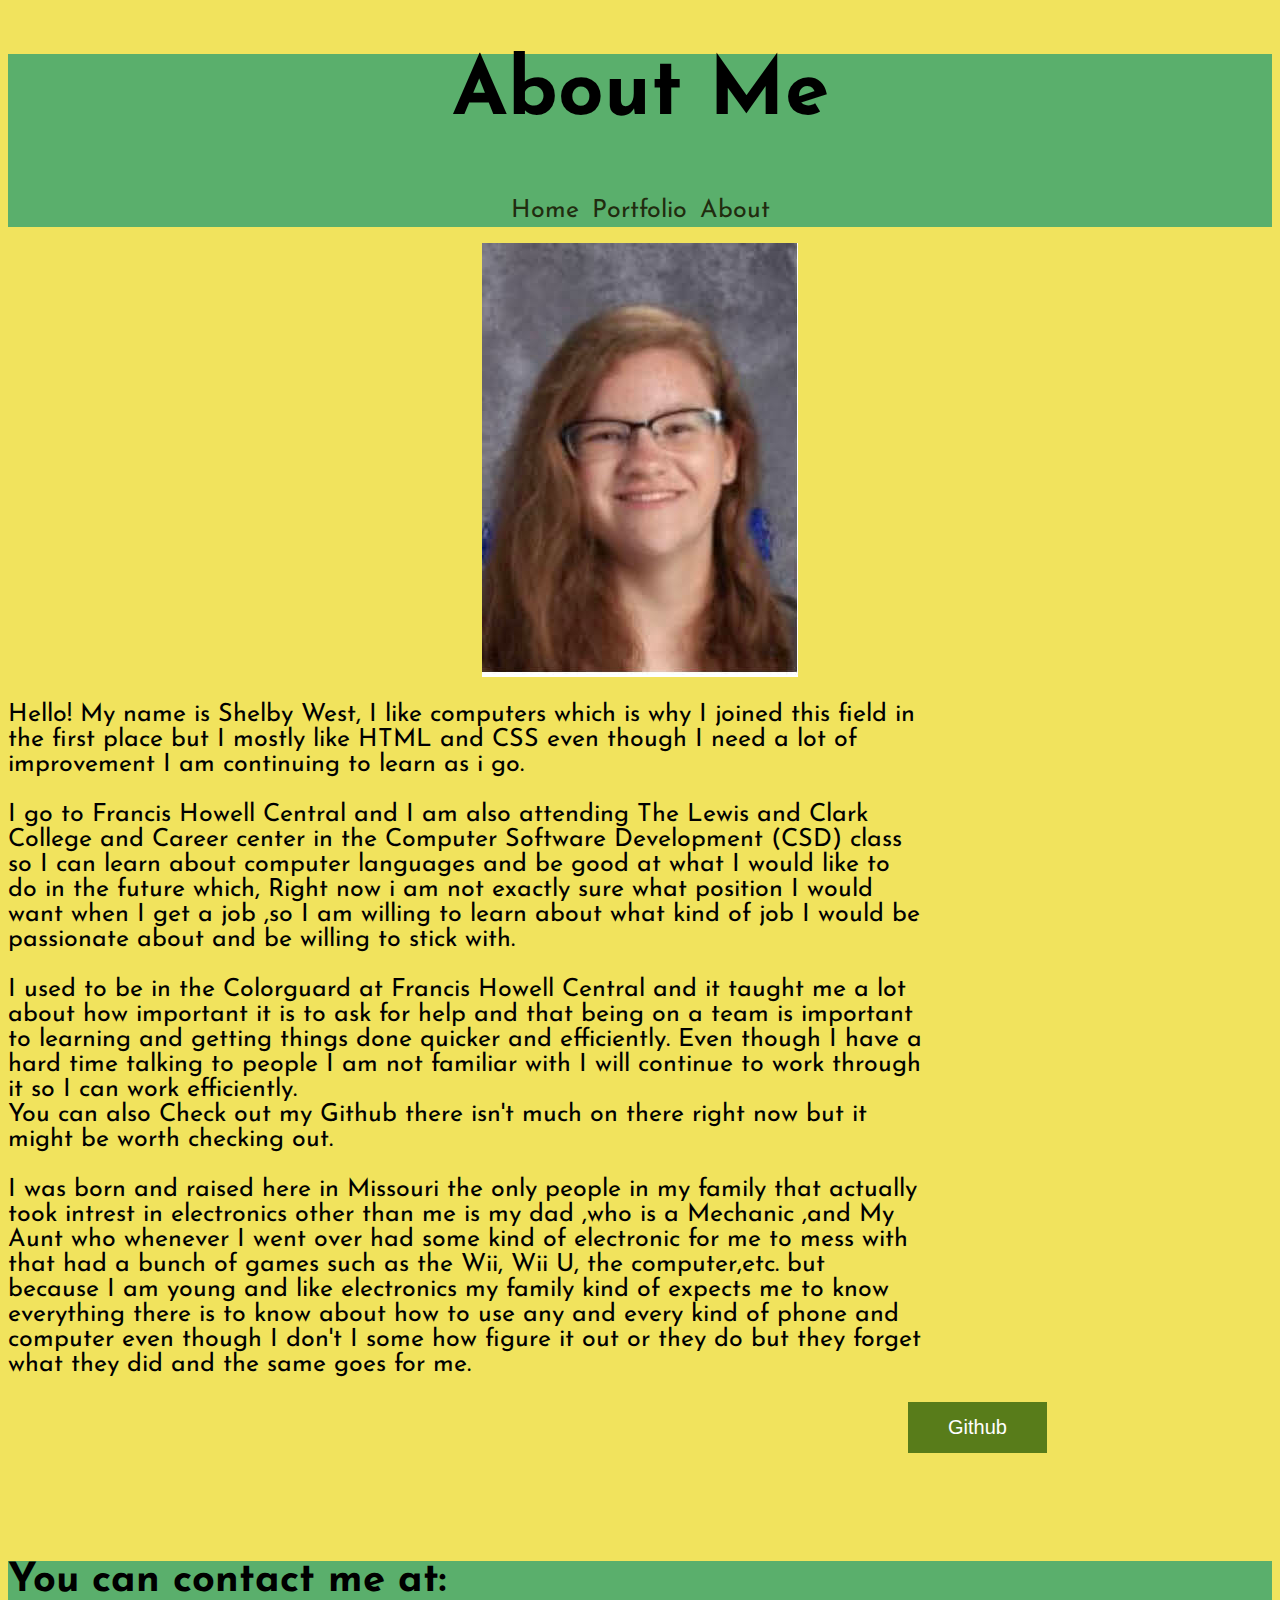
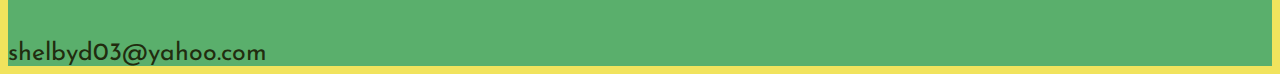
==== About.html @ 76b96e3e "new file:   About.html 	modified:   index.css 	modified:   index.html 	modified:   portfolio.html" ====
<!DOCTYPE html>
<html>
  <head>
    <meta charset="UTF-8">
    <link rel="stylesheet" href="index.css">
    <link rel="preconnect" href="https://fonts.gstatic.com">
    <link href="https://fonts.googleapis.com/css2?family=Josefin+Sans&display=swap" rel="stylesheet">
    <title>About Me</title>
  </head>
  <body>
      <header>
        <h1>About Me</h1>
      <!-- navbar -->
     <nav>
        <a href="index.html">Home</a></li>
        <a href="portfolio.html">Portfolio</a>
        <a href="About.html">About</a>
     </nav>
    </header>
    <br>
    <!--info-->
    <img src="IMG_0755.jpg" alt="me" class="center">
    <p>
      Hello! My name is Shelby West, I like computers which is why I joined this field in the first place but I mostly like HTML and CSS even though I need a lot of improvement I am continuing to learn as i go.<br>
     <br>
      I go to Francis Howell Central and I am also attending The Lewis and Clark College and Career center in the Computer Software Development (CSD) class so I can learn about computer languages and be good at what I would like to do in the future
      which, Right now i am not exactly sure what position I would want when I get a job ,so I am willing to learn about what kind of job I would be passionate about and be willing to stick with.<br> 
      <br>
      I used to be in the Colorguard at Francis Howell Central and it taught me a lot about how important it is to ask for help and that being on a team is important to learning and getting things done quicker and efficiently. Even though I have a hard time talking to people I am not familiar with I will continue to work through it so I can work efficiently.
      <br>
      You can also Check out my Github there isn't much on there right now but it might be worth checking out.
      <br>
      <br>

      I was born and raised here in Missouri the only people in my family that actually took intrest in electronics other than me is my dad ,who is a Mechanic ,and My Aunt who whenever I went over had some kind of electronic for me to mess with that had a bunch of games such as the Wii, Wii U, the computer,etc.
      but because I am young and like electronics my family kind of expects me to know everything there is to know about how to use any and every kind of phone and computer even though I don't I some how figure it out or they do but they forget what they did and the same goes for me.
    </p>
    <form action=https://github.com/shelby778>
        <button class="button-2" >Github</button>
    <br>
    <br>
    <br>
    <div class="bottom">
        <h3>You can contact me at:</h3>
          <a href="mailto:shelbyd03@yahoo.com">shelbyd03@yahoo.com</a>
      </div>
  </body>
</html>
---- index.css ----
header{
    text-align:center;
    font-size:40px;
    background-color: rgb(90, 175, 108);
    text-decoration: none;
}

h2{
    font-size:45px;
    color:rgb(83, 82, 82);
}

p{
 font-size:25px;
 margin-right:350px;
}

body{
    background-color:rgb(241, 227, 93);
    font-family: 'Josefin Sans', sans-serif;
}

a{
    font-size:25px;
    text-decoration:none;
    color:rgb(33, 44, 15);
}

a:hover{
   color:rgb(224, 248, 185);
}

.center{
    display: block;
    margin-left: auto;
    margin-right: auto;
}

.bottom{
    background-color: rgb(90, 175, 108);
    bottom:20%;
}

h3{
    font-size:40px;
}

.button{
    background-color:red;
    border:none;
    color:white;
    text-align:center;
    text-decoration:none;
    display:block;
    font-size:30px;
    margin:4px 2px;
    cursor:pointer;
    padding:20px 46px;
}

.button:hover {
    background-color:rgb(160, 31, 31)
}

.center-btn{
    margin: 0;
    position: absolute;
    top:30%;
    left: 50%;
    transform: translate(-50%, -50%);
}

.button-2{
    background-color:rgb(88, 124, 26);
    border:none;
    color:white;
    text-align:center;
    text-decoration:none;
    display:block;
    font-size:20px;
    margin:20px 900px;
    cursor:pointer;
    padding:14px 40px; 
}

.button-2:hover{
    background-color:rgb(15, 56, 15)
}
/* Mobile Devices */
@media only screen and (max-width:480px){
    
}

/* Tablet and Desktop Devices */
@media only screen and (min-width:481px){}
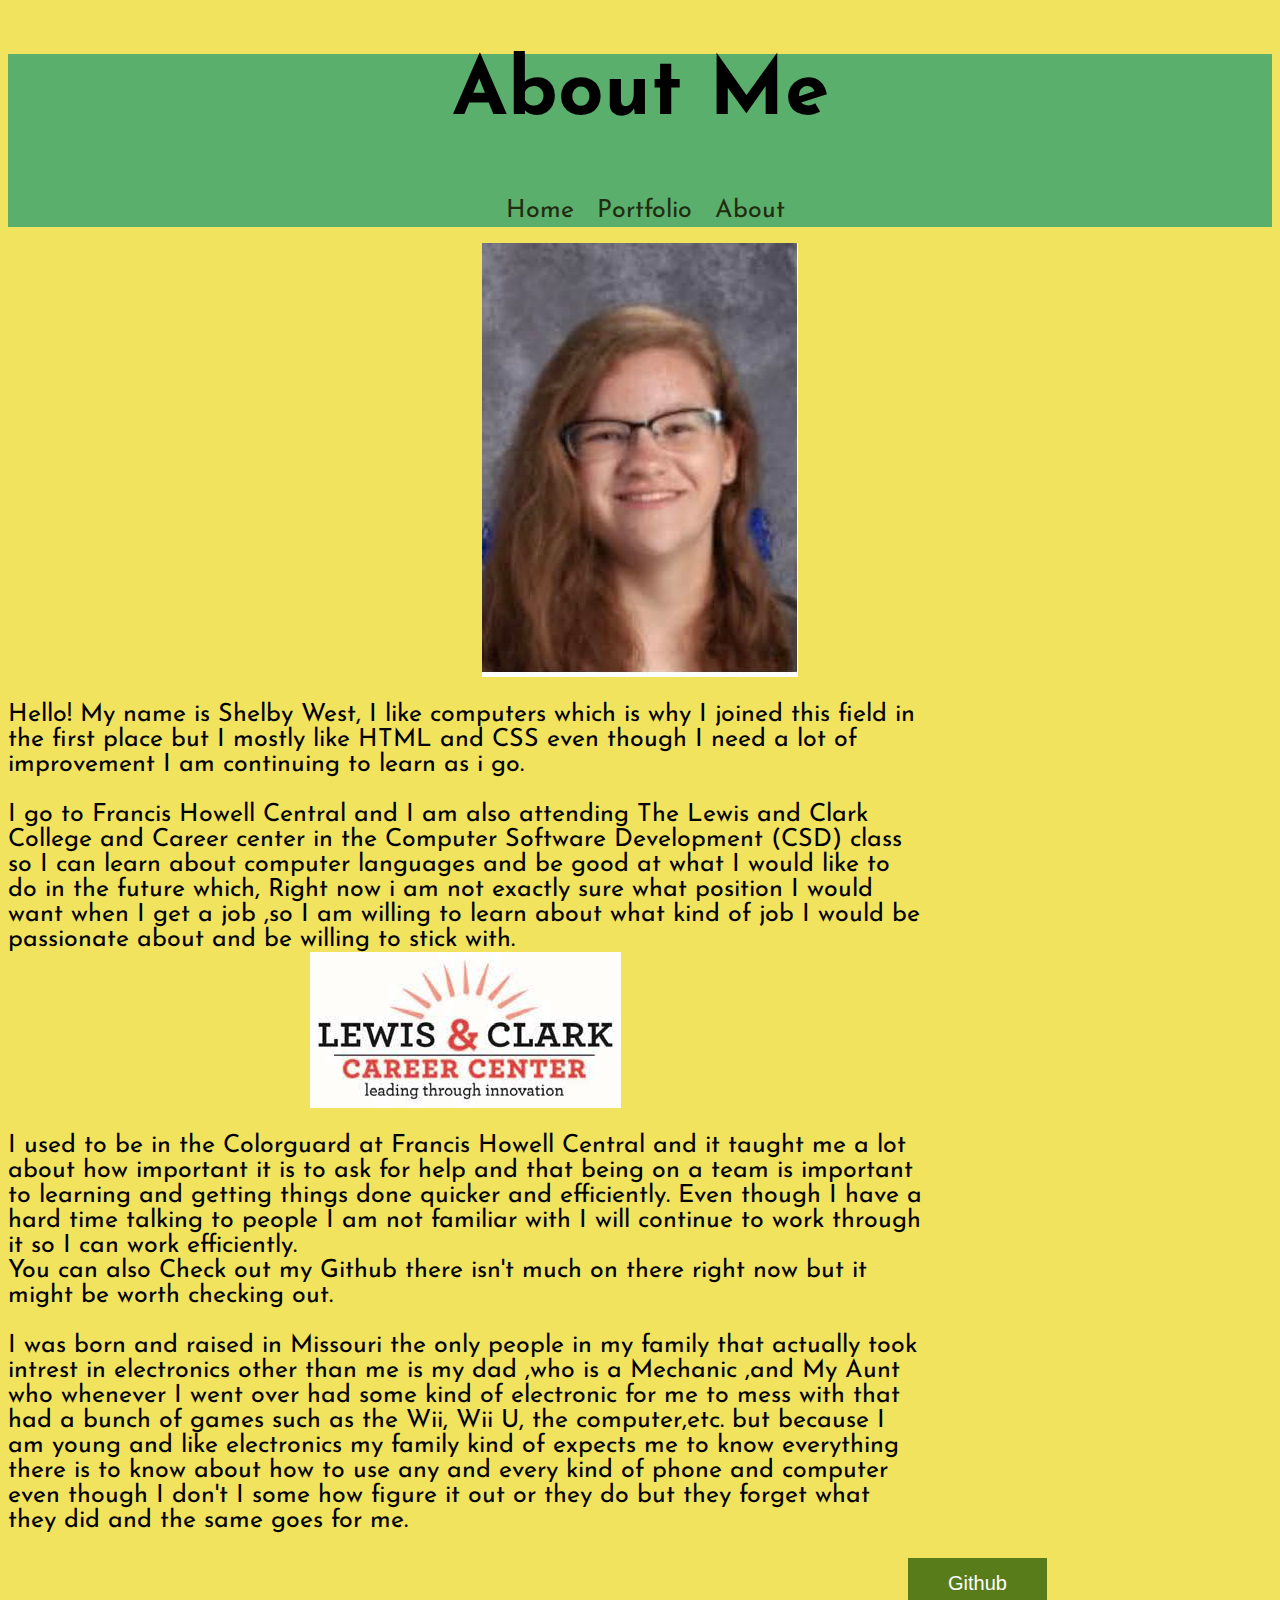
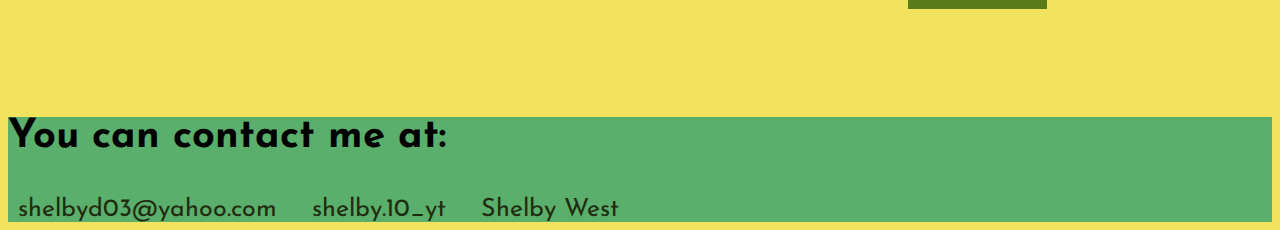
==== commit ca9e0762: "modified:   About.html 	new file:   download.jpeg 	modified:   index.css 	modified:   index.html 	mo" ====
--- a/About.html
+++ b/About.html
@@ -25,6 +25,7 @@
      <br>
       I go to Francis Howell Central and I am also attending The Lewis and Clark College and Career center in the Computer Software Development (CSD) class so I can learn about computer languages and be good at what I would like to do in the future
       which, Right now i am not exactly sure what position I would want when I get a job ,so I am willing to learn about what kind of job I would be passionate about and be willing to stick with.<br> 
+      <img src="download.jpeg" class="center">
       <br>
       I used to be in the Colorguard at Francis Howell Central and it taught me a lot about how important it is to ask for help and that being on a team is important to learning and getting things done quicker and efficiently. Even though I have a hard time talking to people I am not familiar with I will continue to work through it so I can work efficiently.
       <br>
@@ -32,7 +33,7 @@
       <br>
       <br>
 
-      I was born and raised here in Missouri the only people in my family that actually took intrest in electronics other than me is my dad ,who is a Mechanic ,and My Aunt who whenever I went over had some kind of electronic for me to mess with that had a bunch of games such as the Wii, Wii U, the computer,etc.
+      I was born and raised in Missouri the only people in my family that actually took intrest in electronics other than me is my dad ,who is a Mechanic ,and My Aunt who whenever I went over had some kind of electronic for me to mess with that had a bunch of games such as the Wii, Wii U, the computer,etc.
       but because I am young and like electronics my family kind of expects me to know everything there is to know about how to use any and every kind of phone and computer even though I don't I some how figure it out or they do but they forget what they did and the same goes for me.
     </p>
     <form action=https://github.com/shelby778>
@@ -41,8 +42,10 @@
     <br>
     <br>
     <div class="bottom">
-        <h3>You can contact me at:</h3>
-          <a href="mailto:shelbyd03@yahoo.com">shelbyd03@yahoo.com</a>
+      <h3>You can contact me at:</h3>
+          <a href="mailto:shelbyd03@yahoo.com"><i class="fa fa-envelope-o"></i> shelbyd03@yahoo.com</a> &nbsp &nbsp 
+          <a href="#"><i class="fa fa-camera-retro"></i> shelby.10_yt</a> &nbsp &nbsp 
+          <a href="#"><i class="fa fa-facebook-f"></i> Shelby West</a>
       </div>
   </body>
 </html>--- a/index.css
+++ b/index.css
@@ -24,6 +24,7 @@
     font-size:25px;
     text-decoration:none;
     color:rgb(33, 44, 15);
+    margin-left:10px;
 }
 
 a:hover{
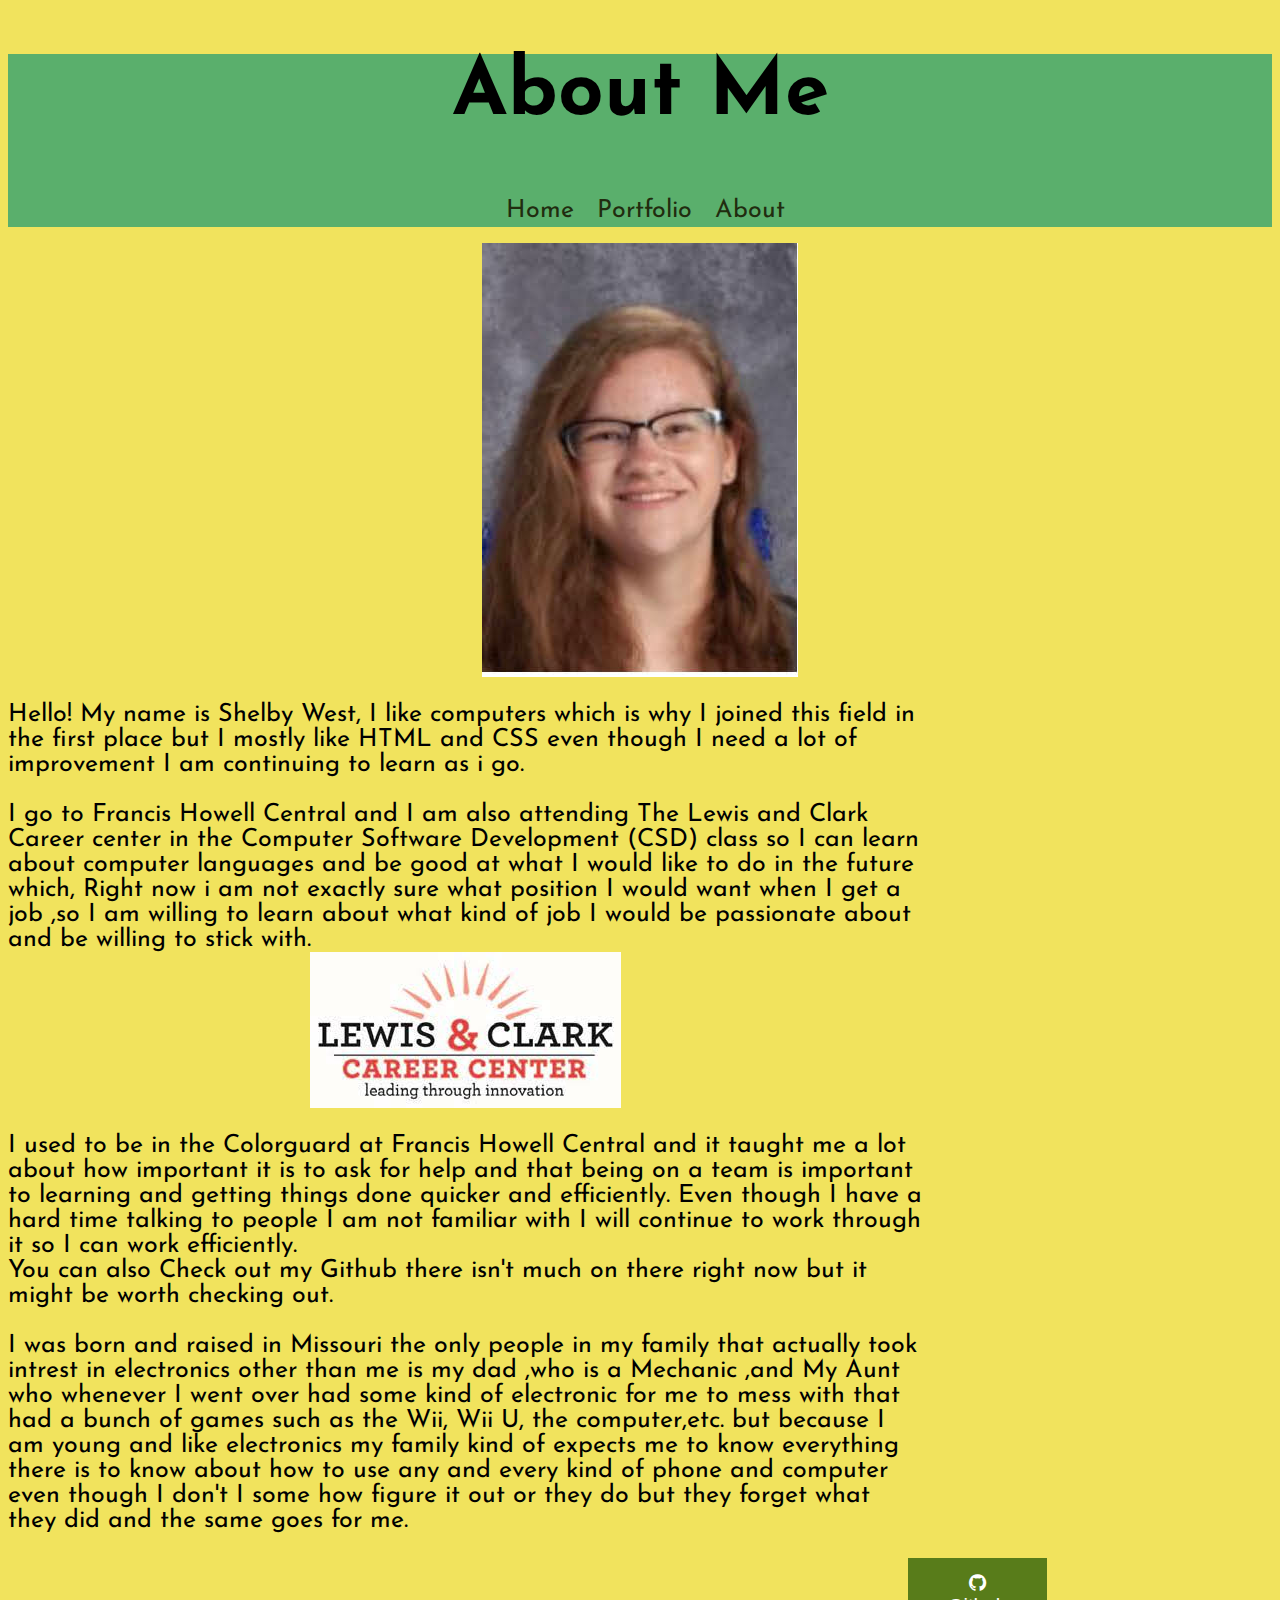
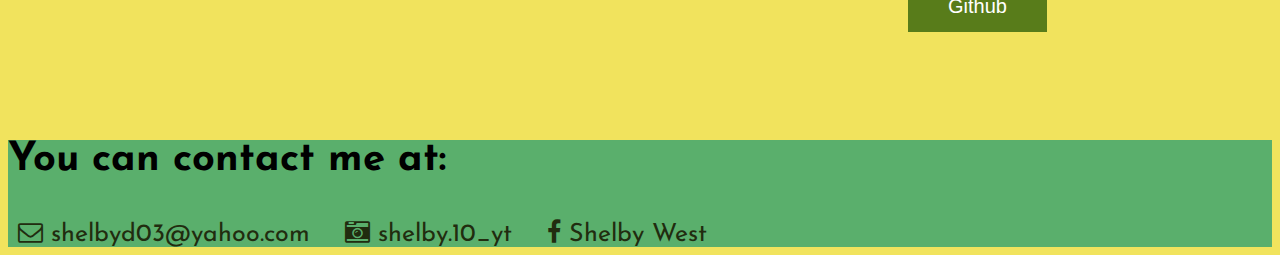
==== commit 5cc7d395: "modified:   About.html 	modified:   index.css 	modified:   index.html 	modified:   portfolio.html" ====
--- a/About.html
+++ b/About.html
@@ -5,6 +5,8 @@
     <link rel="stylesheet" href="index.css">
     <link rel="preconnect" href="https://fonts.gstatic.com">
     <link href="https://fonts.googleapis.com/css2?family=Josefin+Sans&display=swap" rel="stylesheet">
+    <meta name="viewport" content="width=device-width, initial-scale=1">
+    <link rel="stylesheet" href="https://cdnjs.cloudflare.com/ajax/libs/font-awesome/4.7.0/css/font-awesome.min.css">
     <title>About Me</title>
   </head>
   <body>
@@ -23,9 +25,9 @@
     <p>
       Hello! My name is Shelby West, I like computers which is why I joined this field in the first place but I mostly like HTML and CSS even though I need a lot of improvement I am continuing to learn as i go.<br>
      <br>
-      I go to Francis Howell Central and I am also attending The Lewis and Clark College and Career center in the Computer Software Development (CSD) class so I can learn about computer languages and be good at what I would like to do in the future
+      I go to Francis Howell Central and I am also attending The Lewis and Clark Career center in the Computer Software Development (CSD) class so I can learn about computer languages and be good at what I would like to do in the future
       which, Right now i am not exactly sure what position I would want when I get a job ,so I am willing to learn about what kind of job I would be passionate about and be willing to stick with.<br> 
-      <img src="download.jpeg" class="center">
+      <img src="download.jpeg" alt="Lewis and Clark" class="center">
       <br>
       I used to be in the Colorguard at Francis Howell Central and it taught me a lot about how important it is to ask for help and that being on a team is important to learning and getting things done quicker and efficiently. Even though I have a hard time talking to people I am not familiar with I will continue to work through it so I can work efficiently.
       <br>
@@ -36,16 +38,16 @@
       I was born and raised in Missouri the only people in my family that actually took intrest in electronics other than me is my dad ,who is a Mechanic ,and My Aunt who whenever I went over had some kind of electronic for me to mess with that had a bunch of games such as the Wii, Wii U, the computer,etc.
       but because I am young and like electronics my family kind of expects me to know everything there is to know about how to use any and every kind of phone and computer even though I don't I some how figure it out or they do but they forget what they did and the same goes for me.
     </p>
-    <form action=https://github.com/shelby778>
-        <button class="button-2" >Github</button>
+    <form action=https://github.com/shelby778 target="_blank">
+        <button class="button-2"><i class="fa fa-github"></i>Github</button>
     <br>
     <br>
     <br>
     <div class="bottom">
       <h3>You can contact me at:</h3>
           <a href="mailto:shelbyd03@yahoo.com"><i class="fa fa-envelope-o"></i> shelbyd03@yahoo.com</a> &nbsp &nbsp 
-          <a href="#"><i class="fa fa-camera-retro"></i> shelby.10_yt</a> &nbsp &nbsp 
-          <a href="#"><i class="fa fa-facebook-f"></i> Shelby West</a>
+          <a href="#" target="_blank"><i class="fa fa-camera-retro"></i> shelby.10_yt</a> &nbsp &nbsp 
+          <a href="#" target="_blank"><i class="fa fa-facebook-f"></i> Shelby West</a>
       </div>
   </body>
 </html>--- a/index.css
+++ b/index.css
@@ -57,6 +57,7 @@
     margin:4px 2px;
     cursor:pointer;
     padding:20px 46px;
+    font-weight:bold;
 }
 
 .button:hover {
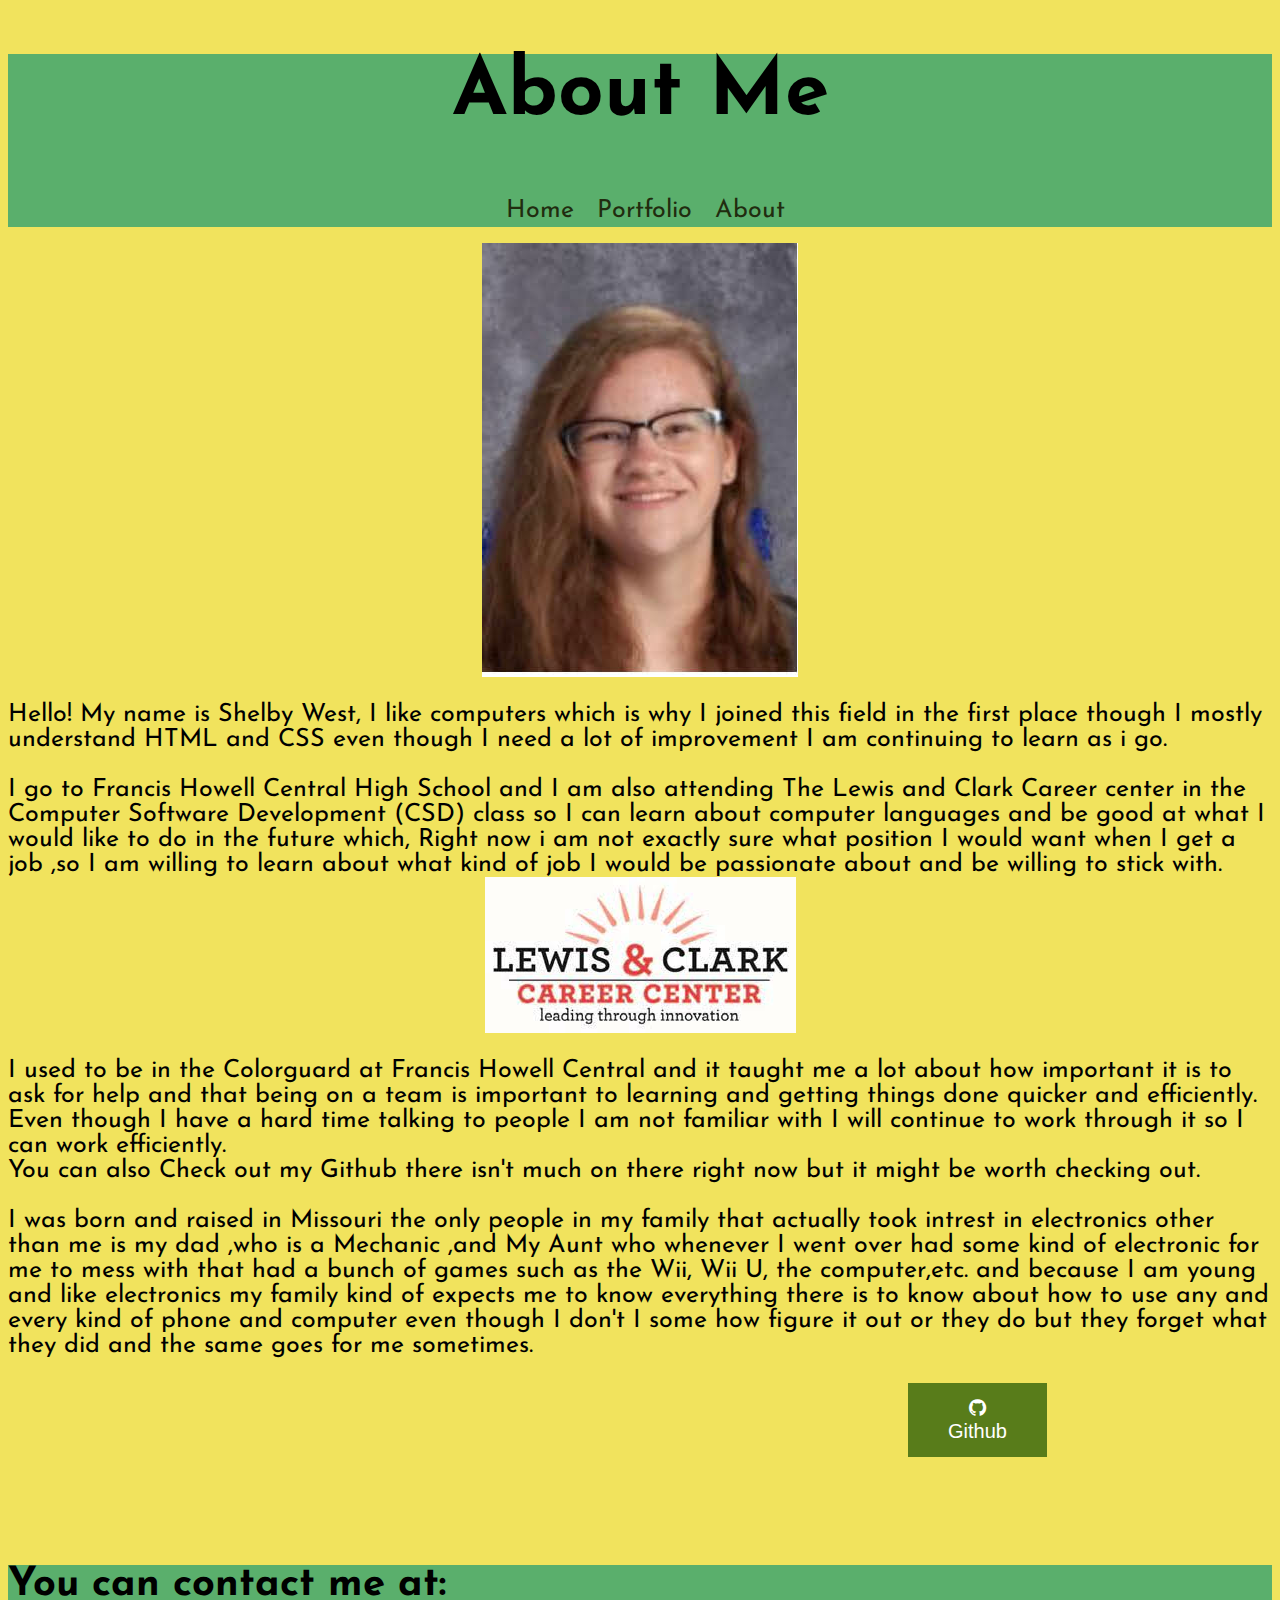
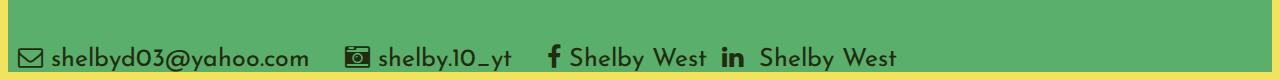
==== commit a7e49af9: "modified:   About.html 	modified:   index.html 	modified:   portfolio.html" ====
--- a/About.html
+++ b/About.html
@@ -23,9 +23,9 @@
     <!--info-->
     <img src="IMG_0755.jpg" alt="me" class="center">
     <p>
-      Hello! My name is Shelby West, I like computers which is why I joined this field in the first place but I mostly like HTML and CSS even though I need a lot of improvement I am continuing to learn as i go.<br>
+      Hello! My name is Shelby West, I like computers which is why I joined this field in the first place though I mostly understand HTML and CSS even though I need a lot of improvement I am continuing to learn as i go.<br>
      <br>
-      I go to Francis Howell Central and I am also attending The Lewis and Clark Career center in the Computer Software Development (CSD) class so I can learn about computer languages and be good at what I would like to do in the future
+      I go to Francis Howell Central High School and I am also attending The Lewis and Clark Career center in the Computer Software Development (CSD) class so I can learn about computer languages and be good at what I would like to do in the future
       which, Right now i am not exactly sure what position I would want when I get a job ,so I am willing to learn about what kind of job I would be passionate about and be willing to stick with.<br> 
       <img src="download.jpeg" alt="Lewis and Clark" class="center">
       <br>
@@ -36,7 +36,7 @@
       <br>
 
       I was born and raised in Missouri the only people in my family that actually took intrest in electronics other than me is my dad ,who is a Mechanic ,and My Aunt who whenever I went over had some kind of electronic for me to mess with that had a bunch of games such as the Wii, Wii U, the computer,etc.
-      but because I am young and like electronics my family kind of expects me to know everything there is to know about how to use any and every kind of phone and computer even though I don't I some how figure it out or they do but they forget what they did and the same goes for me.
+      and because I am young and like electronics my family kind of expects me to know everything there is to know about how to use any and every kind of phone and computer even though I don't I some how figure it out or they do but they forget what they did and the same goes for me sometimes.
     </p>
     <form action=https://github.com/shelby778 target="_blank">
         <button class="button-2"><i class="fa fa-github"></i>Github</button>
@@ -48,6 +48,7 @@
           <a href="mailto:shelbyd03@yahoo.com"><i class="fa fa-envelope-o"></i> shelbyd03@yahoo.com</a> &nbsp &nbsp 
           <a href="#" target="_blank"><i class="fa fa-camera-retro"></i> shelby.10_yt</a> &nbsp &nbsp 
           <a href="#" target="_blank"><i class="fa fa-facebook-f"></i> Shelby West</a>
+          <a href="https://www.linkedin.com/in/shelby-west-7883a2211/" target="_blank"><i class="fa fa-linkedin" aria-hidden="true"></i>&nbsp Shelby West</a>
       </div>
   </body>
 </html>--- a/index.css
+++ b/index.css
@@ -8,11 +8,6 @@
 h2{
     font-size:45px;
     color:rgb(83, 82, 82);
-}
-
-p{
- font-size:25px;
- margin-right:350px;
 }
 
 body{
@@ -64,34 +59,73 @@
     background-color:rgb(160, 31, 31)
 }
 
-.center-btn{
-    margin: 0;
-    position: absolute;
-    top:30%;
-    left: 50%;
-    transform: translate(-50%, -50%);
-}
-
-.button-2{
-    background-color:rgb(88, 124, 26);
-    border:none;
-    color:white;
-    text-align:center;
-    text-decoration:none;
-    display:block;
-    font-size:20px;
-    margin:20px 900px;
-    cursor:pointer;
-    padding:14px 40px; 
-}
-
 .button-2:hover{
     background-color:rgb(15, 56, 15)
 }
 /* Mobile Devices */
 @media only screen and (max-width:480px){
-    
+    .center-btn{
+        margin:0;
+        margin: 0;
+        position: absolute;
+        top:45%;
+        left: 25%;
+    }
+    p{
+        -webkit-flex:1 1 auto;
+        flex:1 1 auto;
+        font-size:20px;
+    }
+    iframe{
+        width:465px;
+        height:225px;
+    }
+    .button-2{
+        background-color:rgb(88, 124, 26);
+        border:none;
+        color:white;
+        text-align:center;
+        text-decoration:none;
+        display:block;
+        font-size:20px;
+        margin:20px 150px;
+        cursor:pointer;
+        padding:14px 40px; 
+    }
+    .bottom{
+        display:-webkit-flex;
+        display:flex;
+        -webkit-flex-flow:column;
+        flex-flow:column;
+    }
 }
 
 /* Tablet and Desktop Devices */
-@media only screen and (min-width:481px){}+@media only screen and (min-width:481px){
+    .center-btn{
+        margin: 0;
+        position: absolute;
+        top:30%;
+        left: 50%;
+        transform: translate(-50%, -50%);
+    }
+    p{
+        font-size:25px;
+    }
+    iframe{
+        width:560px;
+        height:315px;
+    }
+    .button-2{
+        background-color:rgb(88, 124, 26);
+        border:none;
+        color:white;
+        text-align:center;
+        text-decoration:none;
+        display:block;
+        font-size:20px;
+        margin:20px 900px;
+        cursor:pointer;
+        padding:14px 40px; 
+    }
+}
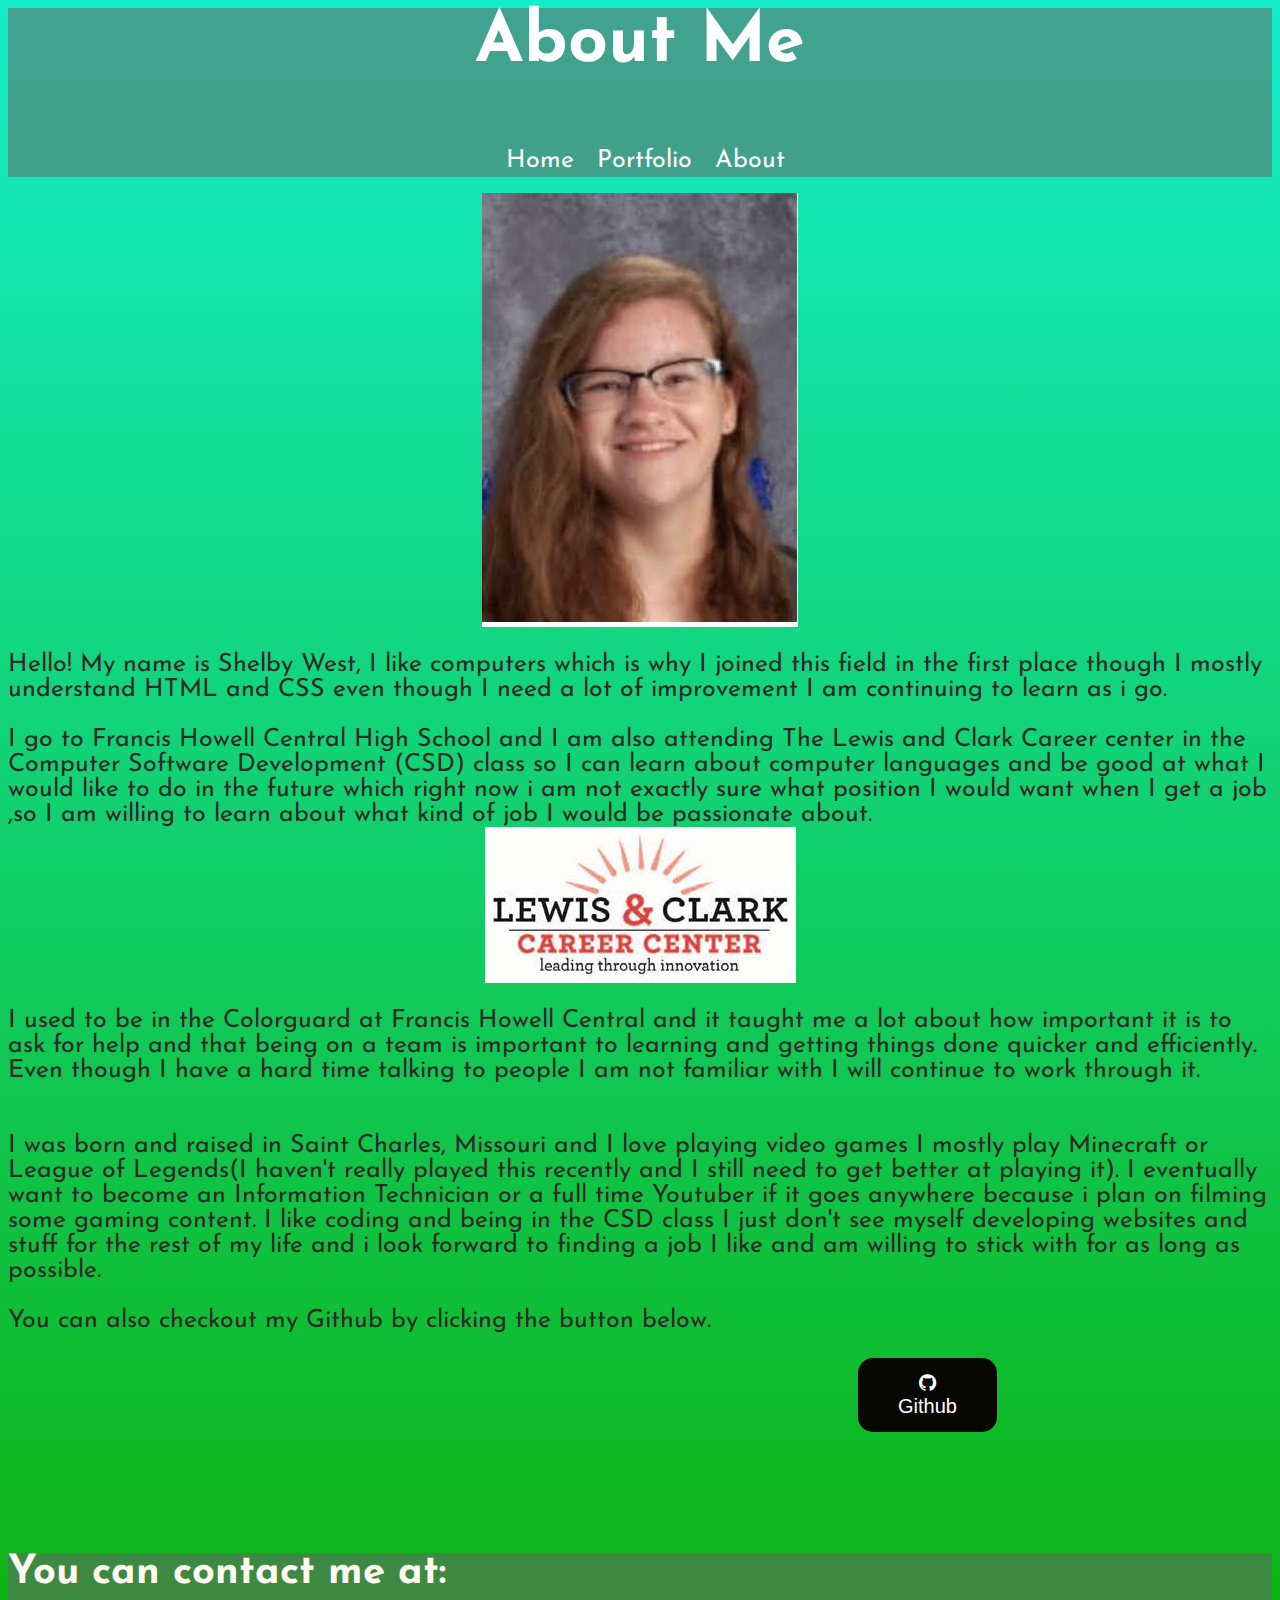
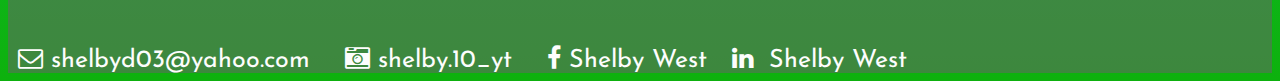
==== commit 27997b3d: "modified:   About.html 	modified:   index.css 	modified:   index.html 	modified:   portfolio.html" ====
--- a/About.html
+++ b/About.html
@@ -11,7 +11,7 @@
   </head>
   <body>
       <header>
-        <h1>About Me</h1>
+        <h2>About Me</h2>
       <!-- navbar -->
      <nav>
         <a href="index.html">Home</a></li>
@@ -26,28 +26,27 @@
       Hello! My name is Shelby West, I like computers which is why I joined this field in the first place though I mostly understand HTML and CSS even though I need a lot of improvement I am continuing to learn as i go.<br>
      <br>
       I go to Francis Howell Central High School and I am also attending The Lewis and Clark Career center in the Computer Software Development (CSD) class so I can learn about computer languages and be good at what I would like to do in the future
-      which, Right now i am not exactly sure what position I would want when I get a job ,so I am willing to learn about what kind of job I would be passionate about and be willing to stick with.<br> 
+      which right now i am not exactly sure what position I would want when I get a job ,so I am willing to learn about what kind of job I would be passionate about.<br> 
       <img src="download.jpeg" alt="Lewis and Clark" class="center">
       <br>
-      I used to be in the Colorguard at Francis Howell Central and it taught me a lot about how important it is to ask for help and that being on a team is important to learning and getting things done quicker and efficiently. Even though I have a hard time talking to people I am not familiar with I will continue to work through it so I can work efficiently.
-      <br>
-      You can also Check out my Github there isn't much on there right now but it might be worth checking out.
+      I used to be in the Colorguard at Francis Howell Central and it taught me a lot about how important it is to ask for help and that being on a team is important to learning and getting things done quicker and efficiently. Even though I have a hard time talking to people I am not familiar with I will continue to work through it.<br>
       <br>
       <br>
 
-      I was born and raised in Missouri the only people in my family that actually took intrest in electronics other than me is my dad ,who is a Mechanic ,and My Aunt who whenever I went over had some kind of electronic for me to mess with that had a bunch of games such as the Wii, Wii U, the computer,etc.
-      and because I am young and like electronics my family kind of expects me to know everything there is to know about how to use any and every kind of phone and computer even though I don't I some how figure it out or they do but they forget what they did and the same goes for me sometimes.
-    </p>
+      I was born and raised in Saint Charles, Missouri and I love playing video games I mostly play Minecraft or League of Legends(I haven't really played this recently and I still need to get better at playing it). I eventually want to become an Information Technician or a full time Youtuber if it goes anywhere because i plan on filming some gaming content.
+      I like coding and being in the CSD class I just don't see myself developing websites and stuff for the rest of my life and i look forward to finding a job I like and am willing to stick with for as long as possible.<br>
+      <br>
+      You can also checkout my Github by clicking the button below.
     <form action=https://github.com/shelby778 target="_blank">
         <button class="button-2"><i class="fa fa-github"></i>Github</button>
     <br>
     <br>
     <br>
     <div class="bottom">
-      <h3>You can contact me at:</h3>
+      <h4>You can contact me at:</h4>
           <a href="mailto:shelbyd03@yahoo.com"><i class="fa fa-envelope-o"></i> shelbyd03@yahoo.com</a> &nbsp &nbsp 
           <a href="#" target="_blank"><i class="fa fa-camera-retro"></i> shelby.10_yt</a> &nbsp &nbsp 
-          <a href="#" target="_blank"><i class="fa fa-facebook-f"></i> Shelby West</a>
+          <a href="#" target="_blank"><i class="fa fa-facebook-f"></i> Shelby West</a> &nbsp
           <a href="https://www.linkedin.com/in/shelby-west-7883a2211/" target="_blank"><i class="fa fa-linkedin" aria-hidden="true"></i>&nbsp Shelby West</a>
       </div>
   </body>
--- a/index.css
+++ b/index.css
@@ -1,29 +1,30 @@
 header{
     text-align:center;
     font-size:40px;
-    background-color: rgb(90, 175, 108);
+    background-color: rgba(101, 102, 101, 0.555);
     text-decoration: none;
 }
 
 h2{
-    font-size:45px;
-    color:rgb(83, 82, 82);
+    font-size:70px;
+    color:rgb(255, 255, 255);
+    margin-top:0;
 }
 
 body{
-    background-color:rgb(241, 227, 93);
+    background:linear-gradient(to bottom, rgb(21, 238, 202),rgb(13, 177, 13));
     font-family: 'Josefin Sans', sans-serif;
 }
 
 a{
     font-size:25px;
     text-decoration:none;
-    color:rgb(33, 44, 15);
+    color:rgb(253, 253, 253);
     margin-left:10px;
 }
 
 a:hover{
-   color:rgb(224, 248, 185);
+   color: rgb(11, 252, 212);
 }
 
 .center{
@@ -33,17 +34,28 @@
 }
 
 .bottom{
-    background-color: rgb(90, 175, 108);
+    background-color: rgba(101, 102, 101, 0.555);
     bottom:20%;
 }
 
 h3{
+    color:rgb(0, 0, 0);
+    font-size:45px;
+}
+
+h4{
     font-size:40px;
+    color:floralwhite
+}
+
+p{
+    color:rgb(44, 43, 40);
 }
 
 .button{
     background-color:red;
     border:none;
+    border-radius: 15px;
     color:white;
     text-align:center;
     text-decoration:none;
@@ -60,7 +72,7 @@
 }
 
 .button-2:hover{
-    background-color:rgb(15, 56, 15)
+    background-color:rgb(24, 136, 136)
 }
 /* Mobile Devices */
 @media only screen and (max-width:480px){
@@ -68,7 +80,7 @@
         margin:0;
         margin: 0;
         position: absolute;
-        top:45%;
+        top:10%;
         left: 25%;
     }
     p{
@@ -81,14 +93,15 @@
         height:225px;
     }
     .button-2{
-        background-color:rgb(88, 124, 26);
+        background-color:rgb(6, 8, 1);
         border:none;
+        border-radius:15px;
         color:white;
         text-align:center;
         text-decoration:none;
         display:block;
         font-size:20px;
-        margin:20px 150px;
+        margin:20px 140px;
         cursor:pointer;
         padding:14px 40px; 
     }
@@ -98,6 +111,11 @@
         -webkit-flex-flow:column;
         flex-flow:column;
     }
+
+    h1{
+        font-size:90px;
+        color:floralwhite;
+    }
 }
 
 /* Tablet and Desktop Devices */
@@ -105,9 +123,9 @@
     .center-btn{
         margin: 0;
         position: absolute;
-        top:30%;
+        top:25%;
         left: 50%;
-        transform: translate(-50%, -50%);
+        transform: translate(-50%, -200%);
     }
     p{
         font-size:25px;
@@ -117,15 +135,21 @@
         height:315px;
     }
     .button-2{
-        background-color:rgb(88, 124, 26);
+        background-color:rgb(6, 8, 1);
         border:none;
+        border-radius: 15px;
         color:white;
         text-align:center;
         text-decoration:none;
         display:block;
         font-size:20px;
-        margin:20px 900px;
+        margin:20px 850px;
         cursor:pointer;
         padding:14px 40px; 
     }
+
+    h1{
+        font-size:200px;
+        color:floralwhite;
+    }
 }
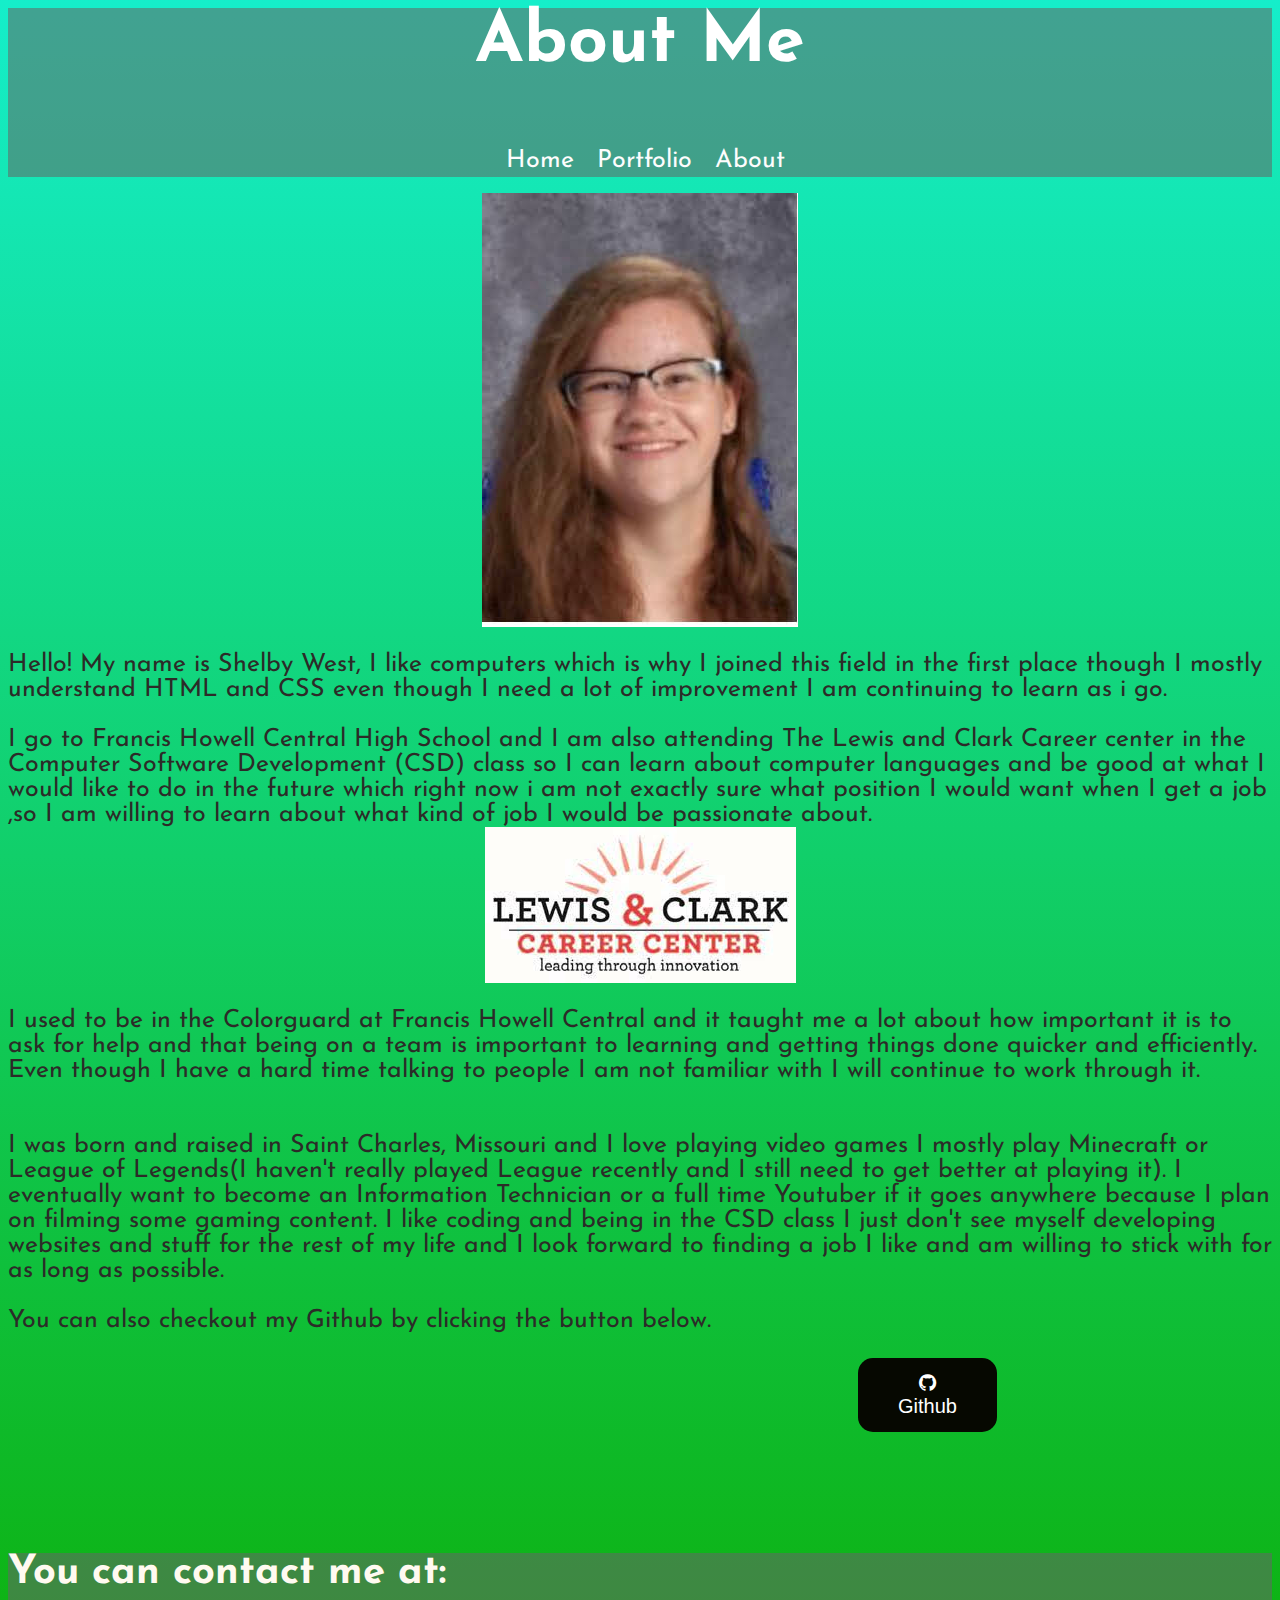
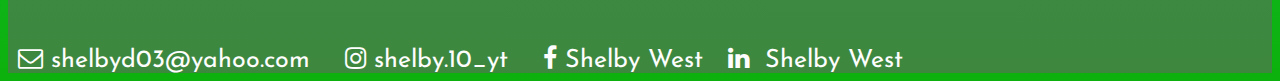
==== commit c779a3de: "modified:   About.html 	modified:   index.css 	modified:   index.html 	modified:   portfolio.html" ====
--- a/About.html
+++ b/About.html
@@ -33,8 +33,8 @@
       <br>
       <br>
 
-      I was born and raised in Saint Charles, Missouri and I love playing video games I mostly play Minecraft or League of Legends(I haven't really played this recently and I still need to get better at playing it). I eventually want to become an Information Technician or a full time Youtuber if it goes anywhere because i plan on filming some gaming content.
-      I like coding and being in the CSD class I just don't see myself developing websites and stuff for the rest of my life and i look forward to finding a job I like and am willing to stick with for as long as possible.<br>
+      I was born and raised in Saint Charles, Missouri and I love playing video games I mostly play Minecraft or League of Legends(I haven't really played League recently and I still need to get better at playing it). I eventually want to become an Information Technician or a full time Youtuber if it goes anywhere because I plan on filming some gaming content.
+      I like coding and being in the CSD class I just don't see myself developing websites and stuff for the rest of my life and I look forward to finding a job I like and am willing to stick with for as long as possible.<br>
       <br>
       You can also checkout my Github by clicking the button below.
     <form action=https://github.com/shelby778 target="_blank">
@@ -45,7 +45,7 @@
     <div class="bottom">
       <h4>You can contact me at:</h4>
           <a href="mailto:shelbyd03@yahoo.com"><i class="fa fa-envelope-o"></i> shelbyd03@yahoo.com</a> &nbsp &nbsp 
-          <a href="#" target="_blank"><i class="fa fa-camera-retro"></i> shelby.10_yt</a> &nbsp &nbsp 
+          <a href="#" target="_blank"><i class="fa fa-instagram" aria-hidden="true"></i> shelby.10_yt</a> &nbsp &nbsp 
           <a href="#" target="_blank"><i class="fa fa-facebook-f"></i> Shelby West</a> &nbsp
           <a href="https://www.linkedin.com/in/shelby-west-7883a2211/" target="_blank"><i class="fa fa-linkedin" aria-hidden="true"></i>&nbsp Shelby West</a>
       </div>
--- a/index.css
+++ b/index.css
@@ -52,21 +52,6 @@
     color:rgb(44, 43, 40);
 }
 
-.button{
-    background-color:red;
-    border:none;
-    border-radius: 15px;
-    color:white;
-    text-align:center;
-    text-decoration:none;
-    display:block;
-    font-size:30px;
-    margin:4px 2px;
-    cursor:pointer;
-    padding:20px 46px;
-    font-weight:bold;
-}
-
 .button:hover {
     background-color:rgb(160, 31, 31)
 }
@@ -80,8 +65,8 @@
         margin:0;
         margin: 0;
         position: absolute;
-        top:10%;
-        left: 25%;
+        top:7%;
+        left: 30%;
     }
     p{
         -webkit-flex:1 1 auto;
@@ -115,6 +100,25 @@
     h1{
         font-size:90px;
         color:floralwhite;
+    }
+    .button{
+        background-color:red;
+        border:none;
+        border-radius: 15px;
+        color:white;
+        text-align:center;
+        text-decoration:none;
+        display:block;
+        font-size:25px;
+        margin:2px 2px;
+        cursor:pointer;
+        padding:15px 35px;
+        font-weight:bold;
+    }
+
+    .dark-mode{
+        background-color:black;
+        color:white;
     }
 }
 
@@ -152,4 +156,19 @@
         font-size:200px;
         color:floralwhite;
     }
+
+    .button{
+        background-color:red;
+        border:none;
+        border-radius: 15px;
+        color:white;
+        text-align:center;
+        text-decoration:none;
+        display:block;
+        font-size:30px;
+        margin:4px 2px;
+        cursor:pointer;
+        padding:20px 46px;
+        font-weight:bold;
+    }
 }
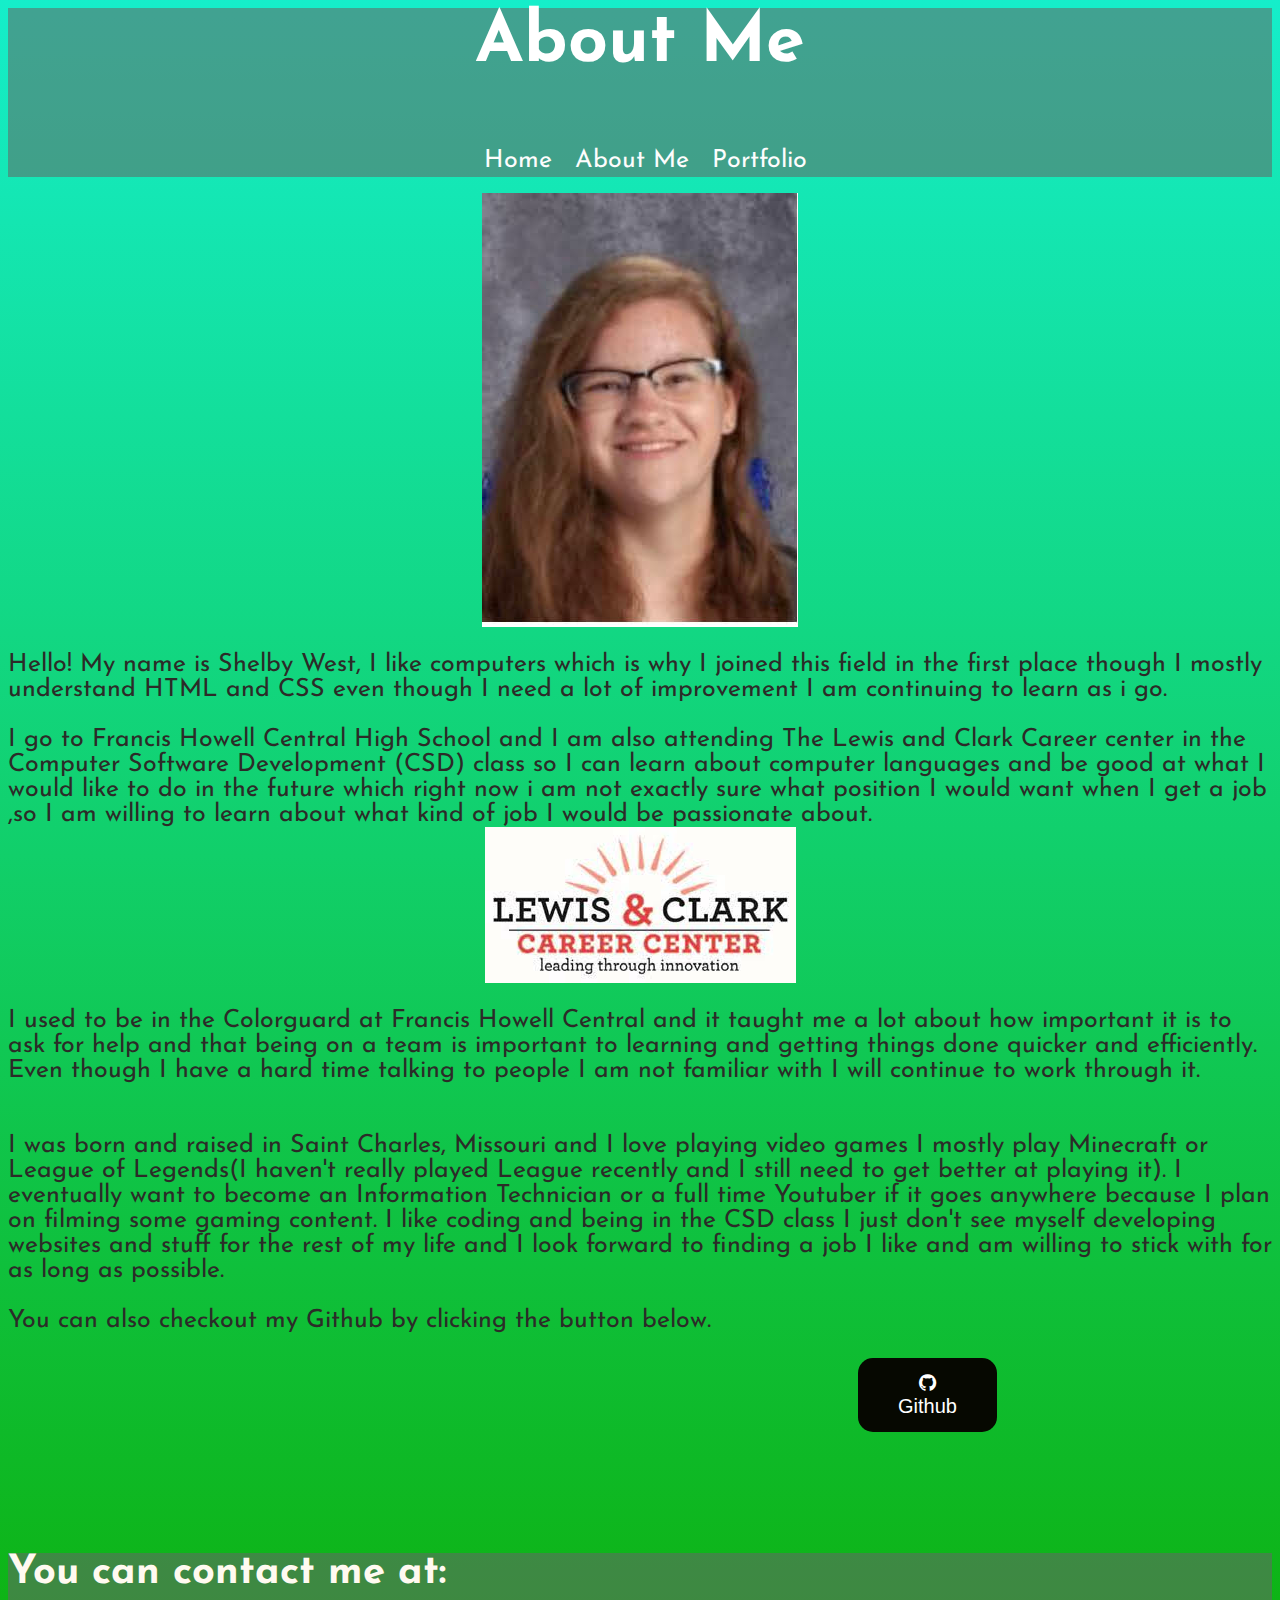
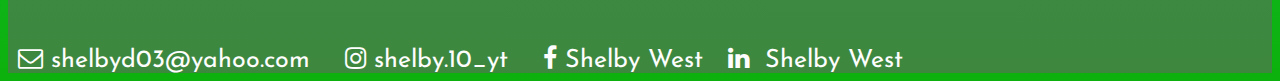
==== commit 289d6b13: "modified:   About.html 	modified:   index.html 	modified:   portfolio.html" ====
--- a/About.html
+++ b/About.html
@@ -14,9 +14,9 @@
         <h2>About Me</h2>
       <!-- navbar -->
      <nav>
-        <a href="index.html">Home</a></li>
+        <a href="index.html">Home</a>
+        <a href="About.html">About Me</a>
         <a href="portfolio.html">Portfolio</a>
-        <a href="About.html">About</a>
      </nav>
     </header>
     <br>
